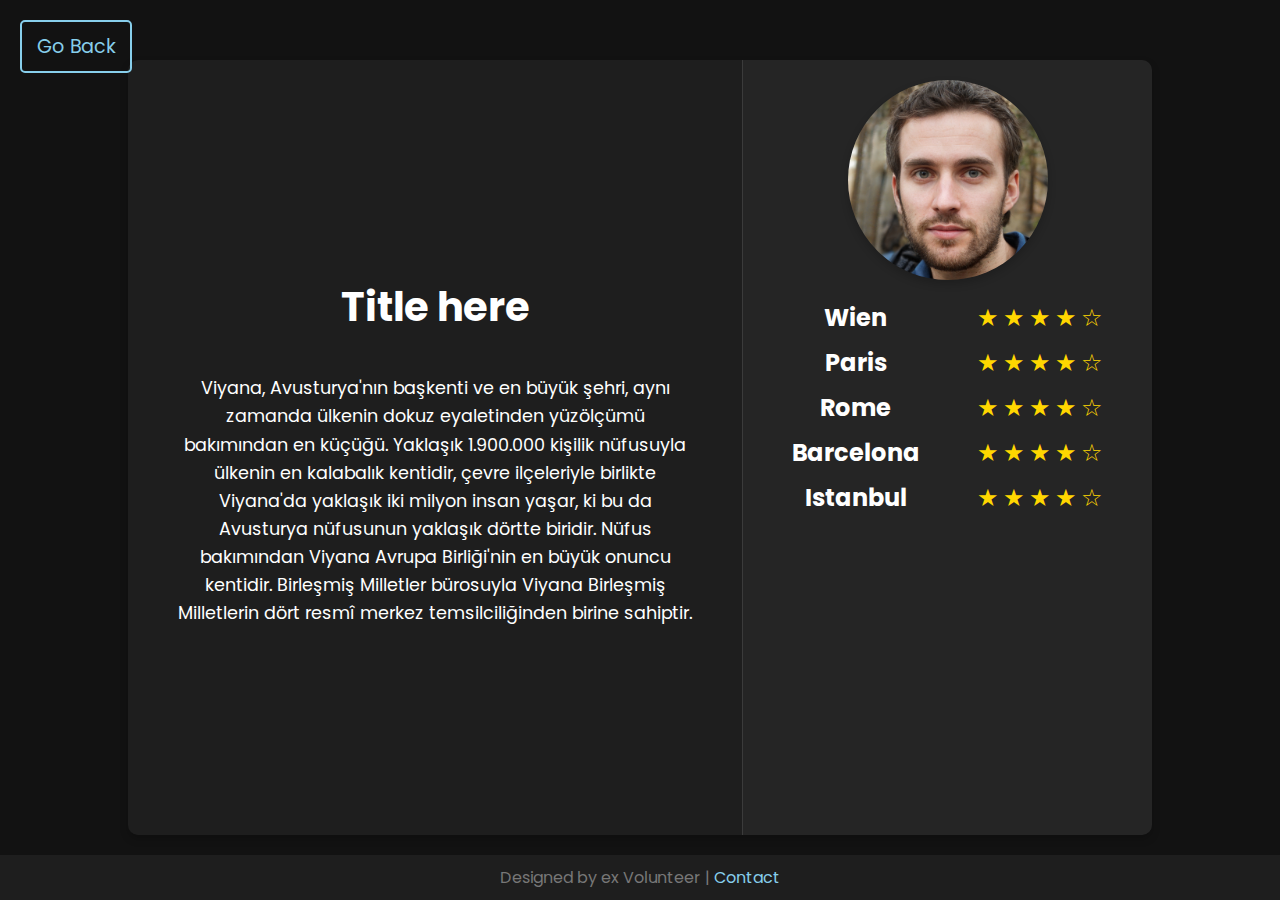
==== about.html @ 9f71116b "Add files via upload" ====
<!DOCTYPE html>
<html lang="tr">
<head>
    <meta charset="UTF-8">
    <meta name="viewport" content="width=device-width, initial-scale=1.0">
    <title>İki Bölmeli Sayfa</title>
    <link rel="stylesheet" href="about-styles.css">
    <link href="https://fonts.googleapis.com/css2?family=Poppins:wght@400;700&display=swap" rel="stylesheet">
</head>
<body>
    <a href="index.html" class="go-back">Go Back</a>
    <div class="container">
        <div class="left-container">
            <h1>Title here</h1>
            <p>Viyana, Avusturya'nın başkenti ve en büyük şehri, aynı zamanda ülkenin dokuz eyaletinden yüzölçümü bakımından en küçüğü. Yaklaşık 1.900.000 kişilik nüfusuyla ülkenin en kalabalık kentidir, çevre ilçeleriyle birlikte Viyana'da yaklaşık iki milyon insan yaşar, ki bu da Avusturya nüfusunun yaklaşık dörtte biridir. Nüfus bakımından Viyana Avrupa Birliği'nin en büyük onuncu kentidir. Birleşmiş Milletler bürosuyla Viyana Birleşmiş Milletlerin dört resmî merkez temsilciliğinden birine sahiptir.</p>
        </div>
        <div class="right-container">
            <img src="img/photo.jpg" alt="Profile Photo" class="profile-photo">
            <div class="rating">
                <div class="rating-item">
                    <h2>Wien</h2>
                    <div class="stars">
                        <span class="star full">★</span>
                        <span class="star full">★</span>
                        <span class="star full">★</span>
                        <span class="star full">★</span>
                        <span class="star empty">☆</span>
                    </div>
                </div>
                <div class="rating-item">
                    <h2>Paris</h2>
                    <div class="stars">
                        <span class="star full">★</span>
                        <span class="star full">★</span>
                        <span class="star full">★</span>
                        <span class="star full">★</span>
                        <span class="star empty">☆</span>
                    </div>
                </div>
                <div class="rating-item">
                    <h2>Rome</h2>
                    <div class="stars">
                        <span class="star full">★</span>
                        <span class="star full">★</span>
                        <span class="star full">★</span>
                        <span class="star full">★</span>
                        <span class="star empty">☆</span>
                    </div>
                </div>
                <div class="rating-item">
                    <h2>Barcelona</h2>
                    <div class="stars">
                        <span class="star full">★</span>
                        <span class="star full">★</span>
                        <span class="star full">★</span>
                        <span class="star full">★</span>
                        <span class="star empty">☆</span>
                    </div>
                </div>
                <div class="rating-item">
                    <h2>Istanbul</h2>
                    <div class="stars">
                        <span class="star full">★</span>
                        <span class="star full">★</span>
                        <span class="star full">★</span>
                        <span class="star full">★</span>
                        <span class="star empty">☆</span>
                    </div>
                </div>
            </div>
        </div>
    </div>
    <footer>
        <p>Designed by ex Volunteer | <a href="mailto:contact@example.com" class="contact-link">Contact</a></p>
    </footer>
    <script src="scripts.js"></script>
</body>
</html>
---- about-styles.css ----
/* about-styles.css */

body {
  margin: 0;
  font-family: 'Poppins', sans-serif;
  background-color: #121212;
  color: #fff;
  display: flex;
  flex-direction: column;
  align-items: center;
  min-height: 100vh;
}

.container {
  display: flex;
  flex-direction: row;
  width: 80%;
  height: 80%;
  box-shadow: 0 4px 8px rgba(0, 0, 0, 0.2);
  border-radius: 10px;
  overflow: hidden;
  max-width: 1200px;
  margin: 60px auto 20px; /* Go Back butonu ile çakışmayı önlemek için üst margin ekledim */
  flex: 1 0 auto; /* Flex büyüme ve küçülme davranışını ayarlar */
}

.left-container {
  background-color: #1e1e1e;
  padding: 20px;
  width: 60%;
  display: flex;
  flex-direction: column;
  justify-content: center;
  align-items: center;
  text-align: center;
  overflow-y: auto;
  box-sizing: border-box;
}

.left-container h1 {
  font-size: 2.5em;
  margin-bottom: 20px;
}

.left-container p {
  font-size: 1.1em;
  line-height: 1.6;
  max-width: 90%;
}

.right-container {
  background-color: rgba(42, 42, 42, 0.8); /* Şeffaf arka plan */
  padding: 20px;
  width: 40%;
  display: flex;
  flex-direction: column;
  align-items: center;
  overflow-y: auto;
  border-left: 1px solid rgba(255, 255, 255, 0.1);
  box-sizing: border-box;
}

.profile-photo {
  width: 200px;
  height: 200px;
  border-radius: 50%;
  margin-bottom: 20px;
  box-shadow: 0 4px 8px rgba(0, 0, 0, 0.2);
  animation: flip 2s ease-in-out;
}

@keyframes flip {
  from {
      transform: rotateY(0deg);
  }
  to {
      transform: rotateY(360deg);
  }
}

.rating {
  width: 100%;
}

.rating-item {
  display: flex;
  justify-content: space-between;
  align-items: center;
  margin-bottom: 10px;
  text-align: center;
}

.rating-item h2 {
  margin: 0;
  font-size: 1.5em;
  flex: 1;
}

.stars {
  font-size: 1.5em;
  color: #FFD700; /* Altın rengi */
  display: flex;
  justify-content: center;
  flex: 1;
}

.stars .star {
  margin: 0 2px;
}

/* Responsive tasarım */
@media (max-width: 1024px) {
  .container {
      flex-direction: column;
      height: auto;
  }

  .left-container, .right-container {
      width: 100%;
      padding: 10px;
  }

  .left-container h1 {
      font-size: 2em;
  }

  .left-container p {
      font-size: 1em;
  }

  .profile-photo {
      width: 150px;
      height: 150px;
  }

  .stars {
      font-size: 1.2em;
  }
}

@media (max-width: 768px) {
  .left-container h1 {
      font-size: 1.8em;
  }

  .left-container p {
      font-size: 0.9em;
  }

  .rating-item h2 {
      font-size: 1.2em;
  }

  .stars {
      font-size: 1em;
  }
}

footer {
  width: 100%;
  text-align: center;
  padding: 10px 0;
  background-color: #1e1e1e;
  color: #777; /* Footer rengi */
  flex-shrink: 0; /* Footer'ın küçülmesini önler */
  position: relative; /* Sayfanın sonuna yerleştirir */
}

footer p {
  margin: 0;
  font-size: 1em;
}

.contact-link {
  color: #87CEEB;
  text-decoration: none;
}

.contact-link:hover {
  text-decoration: underline;
}

.go-back {
  position: absolute;
  top: 20px;
  left: 20px;
  color: #87CEEB;
  text-decoration: none;
  font-size: 1.2em;
  display: flex;
  align-items: center;
  padding: 10px 15px;
  border: 2px solid #87CEEB;
  border-radius: 5px;
  transition: background-color 0.3s ease, color 0.3s ease;
}

.go-back:hover {
  background-color: #87CEEB;
  color: #121212;
}
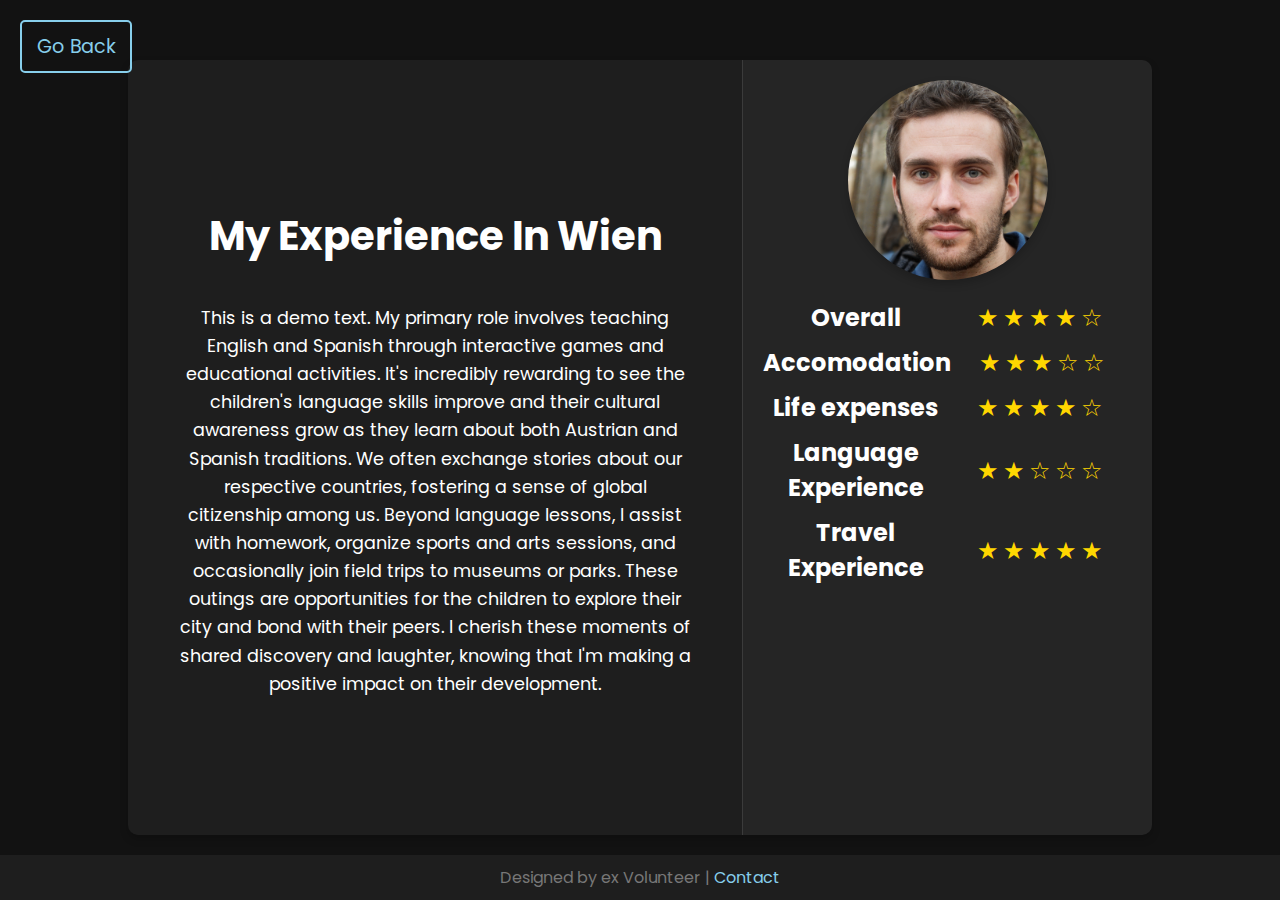
==== commit 3a445e74: "Add files via upload" ====
--- a/about.html
+++ b/about.html
@@ -3,7 +3,7 @@
 <head>
     <meta charset="UTF-8">
     <meta name="viewport" content="width=device-width, initial-scale=1.0">
-    <title>İki Bölmeli Sayfa</title>
+    <title>Gabriel's Experience</title>
     <link rel="stylesheet" href="about-styles.css">
     <link href="https://fonts.googleapis.com/css2?family=Poppins:wght@400;700&display=swap" rel="stylesheet">
 </head>
@@ -11,14 +11,14 @@
     <a href="index.html" class="go-back">Go Back</a>
     <div class="container">
         <div class="left-container">
-            <h1>Title here</h1>
-            <p>Viyana, Avusturya'nın başkenti ve en büyük şehri, aynı zamanda ülkenin dokuz eyaletinden yüzölçümü bakımından en küçüğü. Yaklaşık 1.900.000 kişilik nüfusuyla ülkenin en kalabalık kentidir, çevre ilçeleriyle birlikte Viyana'da yaklaşık iki milyon insan yaşar, ki bu da Avusturya nüfusunun yaklaşık dörtte biridir. Nüfus bakımından Viyana Avrupa Birliği'nin en büyük onuncu kentidir. Birleşmiş Milletler bürosuyla Viyana Birleşmiş Milletlerin dört resmî merkez temsilciliğinden birine sahiptir.</p>
+            <h1>My Experience In Wien</h1>
+            <p>This is a demo text. My primary role involves teaching English and Spanish through interactive games and educational activities. It's incredibly rewarding to see the children's language skills improve and their cultural awareness grow as they learn about both Austrian and Spanish traditions. We often exchange stories about our respective countries, fostering a sense of global citizenship among us. Beyond language lessons, I assist with homework, organize sports and arts sessions, and occasionally join field trips to museums or parks. These outings are opportunities for the children to explore their city and bond with their peers. I cherish these moments of shared discovery and laughter, knowing that I'm making a positive impact on their development.</p>
         </div>
         <div class="right-container">
             <img src="img/photo.jpg" alt="Profile Photo" class="profile-photo">
             <div class="rating">
                 <div class="rating-item">
-                    <h2>Wien</h2>
+                    <h2>Overall</h2>
                     <div class="stars">
                         <span class="star full">★</span>
                         <span class="star full">★</span>
@@ -28,7 +28,17 @@
                     </div>
                 </div>
                 <div class="rating-item">
-                    <h2>Paris</h2>
+                    <h2>Accomodation</h2>
+                    <div class="stars">
+                        <span class="star full">★</span>
+                        <span class="star full">★</span>
+                        <span class="star full">★</span>
+                        <span class="star empty">☆</span>
+                        <span class="star empty">☆</span>
+                    </div>
+                </div>
+                <div class="rating-item">
+                    <h2>Life expenses</h2>
                     <div class="stars">
                         <span class="star full">★</span>
                         <span class="star full">★</span>
@@ -38,33 +48,23 @@
                     </div>
                 </div>
                 <div class="rating-item">
-                    <h2>Rome</h2>
+                    <h2>Language Experience</h2>
+                    <div class="stars">
+                        <span class="star full">★</span>
+                        <span class="star full">★</span>
+                        <span class="star empty">☆</span>
+                        <span class="star empty">☆</span>
+                        <span class="star empty">☆</span>
+                    </div>
+                </div>
+                <div class="rating-item">
+                    <h2>Travel Experience</h2>
                     <div class="stars">
                         <span class="star full">★</span>
                         <span class="star full">★</span>
                         <span class="star full">★</span>
                         <span class="star full">★</span>
-                        <span class="star empty">☆</span>
-                    </div>
-                </div>
-                <div class="rating-item">
-                    <h2>Barcelona</h2>
-                    <div class="stars">
                         <span class="star full">★</span>
-                        <span class="star full">★</span>
-                        <span class="star full">★</span>
-                        <span class="star full">★</span>
-                        <span class="star empty">☆</span>
-                    </div>
-                </div>
-                <div class="rating-item">
-                    <h2>Istanbul</h2>
-                    <div class="stars">
-                        <span class="star full">★</span>
-                        <span class="star full">★</span>
-                        <span class="star full">★</span>
-                        <span class="star full">★</span>
-                        <span class="star empty">☆</span>
                     </div>
                 </div>
             </div>
